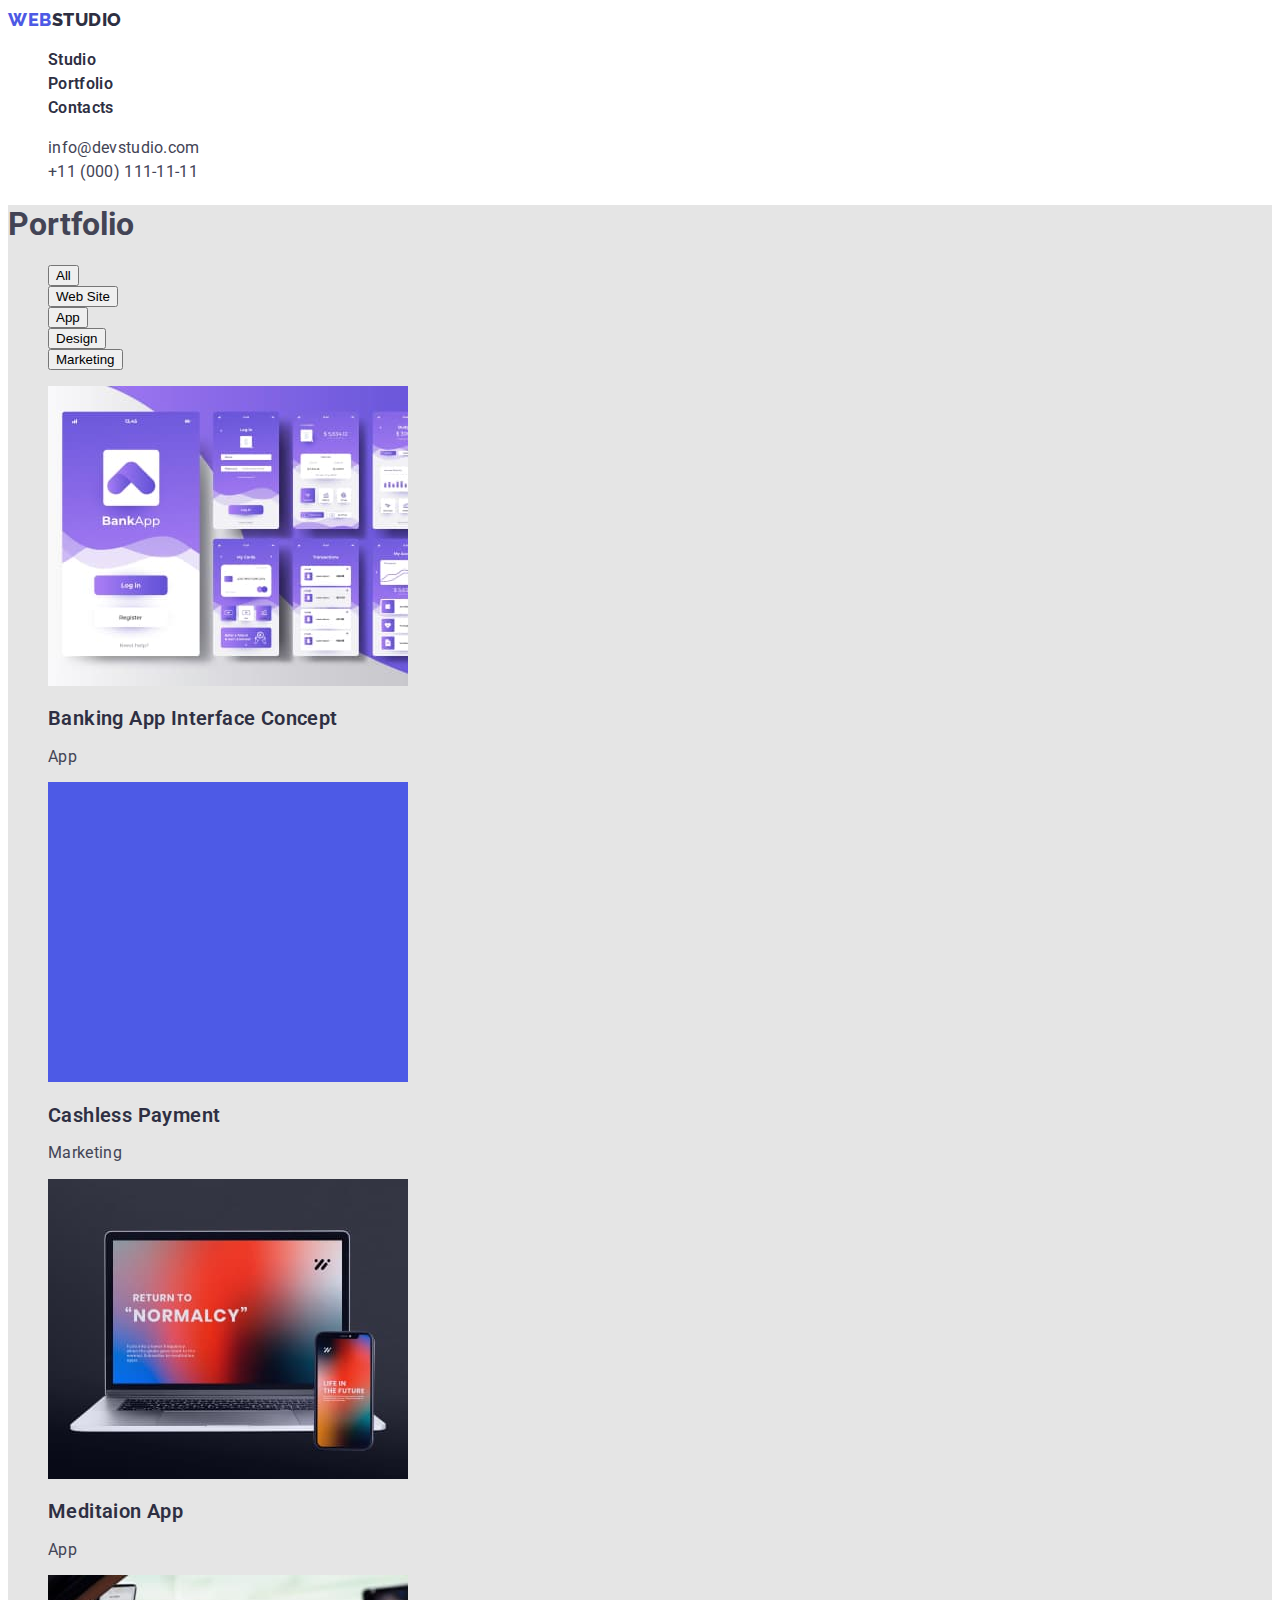
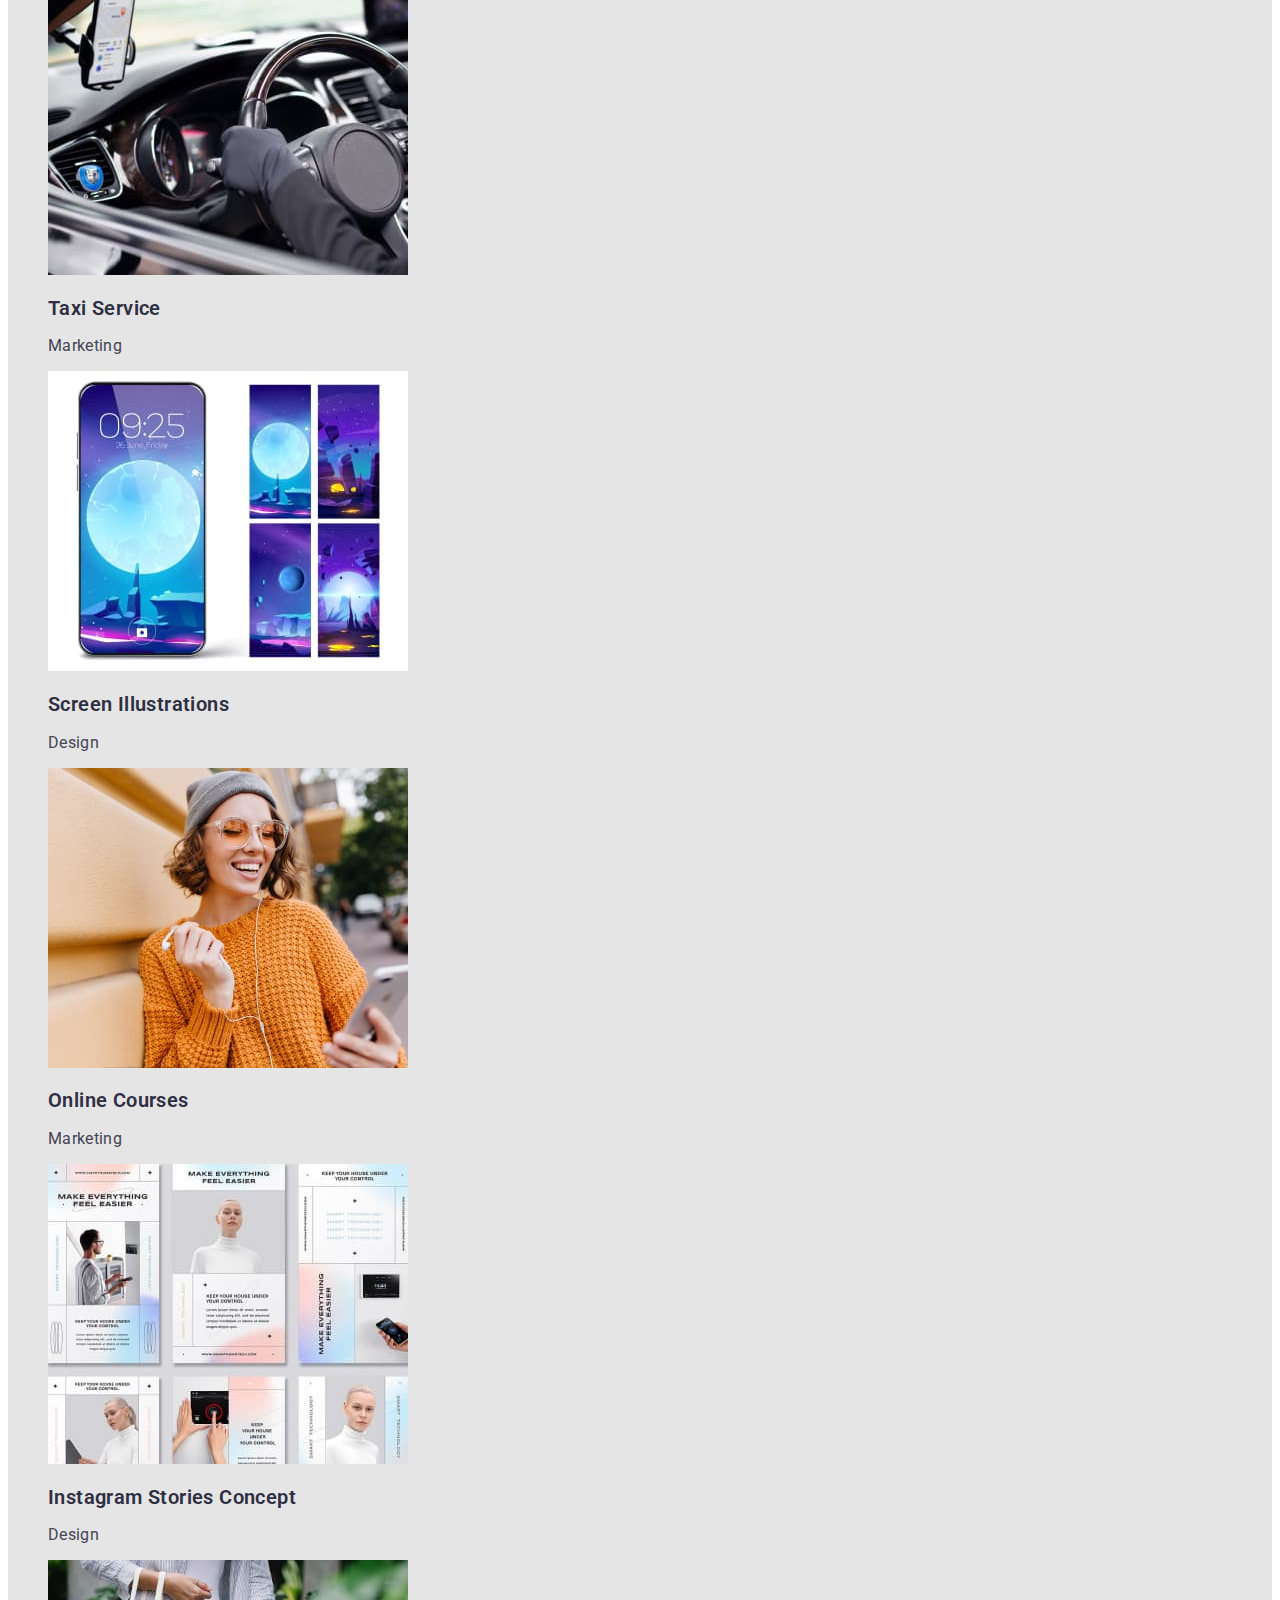
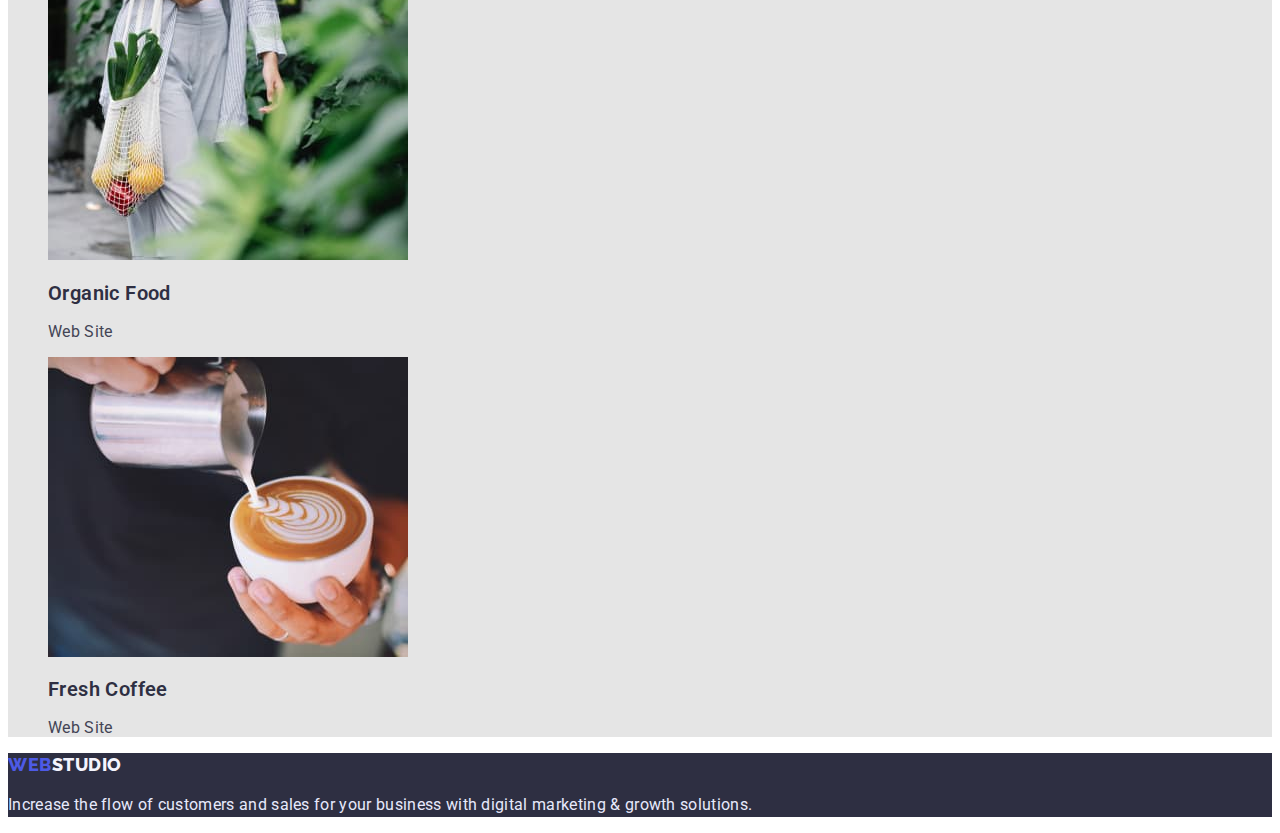
==== portfolio.html @ 45d9850c "commit" ====
<!DOCTYPE html>
<html lang="en">
<head>
  <meta charset="UTF-8">
  <meta http-equiv="X-UA-Compatible" content="IE=edge">
  <meta name="viewport" content="width=device-width, initial-scale=1.0">
  <title>Home_work 2</title>
  <link rel="stylesheet" href="./css/style.css">
    <link rel="preconnect" href="https://fonts.googleapis.com">
    <link rel="preconnect" href="https://fonts.gstatic.com" crossorigin>
    <link href="https://fonts.googleapis.com/css2?family=Montserrat:wght@400;700&family=Raleway:wght@800&family=Roboto:wght@500;700&display=swap" rel="stylesheet">
</head>
<body>
  <header class="head">
    <nav>
      <a href="./index.html" class="logo">Web<span class="accent-header-logo">Studio</span></a>

      <ul class="nav-list list">
        <li class="list-item"><a href="./" class="nav-a">Studio</a></li>
        <li class="list-item"><a href="./portfolio.html" class="nav-a"> Portfolio</a></li>
        <li class="list-item"><a href="" class="nav-a">Contacts</a></li>
      </ul>
    </nav>
    <ul class="contact list">
      <li class="contact-item"><a href="mailto:info@devstudio.com" class="contact-a">info@devstudio.com</a></li>
      <li class="contact-item"><a href="tel:+110001111111" class="contact-a">+11 (000) 111-11-11</a></li>
    </ul>

  </header>
  <main>
    <section class="portfolio">
      <h1 class="portfolio-title">Portfolio</h1>
    <ul class="portfolio-button-list">
      <li class="portfolio-button list"><button type="button">All</button></li>
      <li class="portfolio-button list"><button type="button">Web Site</button></li>
      <li class="portfolio-button list"><button type="button">App</button></li>
      <li class="portfolio-button list"><button type="button">Design</button></li>
      <li class="portfolio-button list"><button type="button">Marketing</button></li>
    </ul>

    <ul class="portfolio-list list">
      <li class="portfolio-item">
        <img src="./img/banking_app.jpg" alt="Banking app" width="360" height="300">
        <h2 class="portfolio-secondly-title">Banking App Interface Concept</h2>
        <p class="portfolio-descr">App</p>
      </li>
      <li class="portfolio-item">
        <img src="./img/cashless.jpg" alt="Cashless Payment" width="360" height="300">
        <h2 class="portfolio-secondly-title">Cashless Payment</h2>
        <p class="portfolio-descr">Marketing</p>
      </li>
      <li class="portfolio-item">
        <img src="./img/medidation.jpg" alt="Meditaion App" width="360" height="300">
        <h2 class="portfolio-secondly-title">Meditaion App</h2>
        <p class="portfolio-descr">App</p>
      </li>
      <li class="portfolio-item">
        <img src="./img/taxi.jpg" alt="Taxi Service" width="360" height="300" width="360" height="300">
        <h2 class="portfolio-secondly-title">Taxi Service</h2>
        <p class="portfolio-descr">Marketing</p>
      </li>
      <li class="portfolio-item">
        <img src="./img/screen.jpg" alt="Screen Illustrations" width="360" height="300">
        <h2 class="portfolio-secondly-title">Screen Illustrations</h2>
        <p class="portfolio-descr">Design</p>
      </li>
      <li class="portfolio-item">
        <img src="./img/online.jpg" alt="Online Courses" width="360" height="300">
        <h2 class="portfolio-secondly-title">Online Courses</h2>
        <p class="portfolio-descr">Marketing</p>
      </li>
      <li class="portfolio-item">
        <img src="./img/instagram.jpg" alt="Stories Concept" width="360" height="300">
        <h2 class="portfolio-secondly-title">Instagram Stories Concept</h2>
        <p class="portfolio-descr">Design</p>
      </li>
      <li class="portfolio-item">
        <img src="./img/food.jpg" alt="Organic Food" width="360" height="300">
        <h2 class="portfolio-secondly-title">Organic Food</h2>
        <p class="portfolio-descr">Web Site</p>
      </li>
      <li class="portfolio-item">
        <img src="./img/coffe.jpg" alt="Coffe" width="360" height="300">
        <h2 class="portfolio-secondly-title">Fresh Coffee</h2>
        <p class="portfolio-descr">Web Site</p>
      </li>
    </ul>
  </section>


  </main>
  <footer class="foot">
    <a href="./index.html" class="logo">Web<span class="accent-footer-logo">Studio</span></a>
    <p class="foot-text">
      Increase the flow of customers and 
      sales for your business with digital 
      marketing & growth solutions.
    </p>
  </footer>

  
</body>
</html>
---- css/style.css ----
/* colors button  #4D5AE5 */
/* primary colors  headlines #2E2F42 */
/* colors text #434455 */
/* text in footer  #E7E9FC */
/* h1 button text #FFFFFF */

body {
  font-family: 'Roboto', sans-serif;
  font-weight: 500;
  color: #434455;
}
 .list {
  list-style: none;
 }

/* ----LOGO---- */
.logo {
  font-family: 'Raleway',sans-serif;
  font-weight: 800;
  font-size: 18px;
  line-height: 1.33;
  display: flex;
  align-items: center;
  letter-spacing: 0.03em;
  text-transform: uppercase;
  color: #4D5AE5;
  text-decoration: none;


}
.accent-header-logo{
  color:#2E2F42

}


/* ----HEADER---- */
.head {
  /* position: absolute;
  width: 1440px;
  height: 72px;
  left: 0px;
  top: 0px; */
  background: #FFFFFF;
}

.nav-list {
  
}
.list-item {
  font-weight: 600;
  font-size: 16px;
  line-height: 1.5;
  letter-spacing: 0.02em;
  color: #2E2F42;
  text-decoration: none;

}
.contact {
  
}
.contact-item {
  
}

.nav-a {
  text-decoration: none;
  font-weight: 600;
  font-size: 16px;
  line-height: 24px;
  letter-spacing: 0.02em;
  color: #2E2F42;
}

.nav-a:hover,
.nav-a:focus {
  color: #4D5AE5;
}

.contact-a {
  font-weight: 400;
  font-size: 16px;
  line-height: 24px;
  letter-spacing: 0.02em;
  color: #434455;
  text-decoration: none;
}

/* ----HERO---- */
.hero {
  background: #2E2F42;
}
.hero-title {
  font-weight: 600;
  font-size: 56px;
  line-height: 1.07;
  text-align: center;
  letter-spacing: 0.02em;
  color: #FFFFFF;
}
.hero-button {
  font-family: inherit;
  background: #4D5AE5;
  font-weight: 600;
  font-size: 16px;
  line-height: 1.18;
  display: flex;
  align-items: center;
  letter-spacing: 0.04em;
  color: #FFFFFF;

}

/* ----SKILLS---- */
.skills {
  background: #E5E5E5;
}
.skills-title {
}
.skills-list {
}
.skills-item {
}
.skills-pre-title {
  font-weight: 600;
  font-size: 20px;
  line-height: 1.2;
  letter-spacing: 0.02em;
  color: #2E2F42;
}
.skills-text {
  font-weight: 400;
  font-size: 16px;
  line-height: 1.5;
  letter-spacing: 0.02em;
}


/* ----WORK---- */
.work {
  background: #E5E5E5;
}
.work-title {
  font-weight: 800;
  font-size: 36px;
  line-height: 1.11;
  text-align: center;
  letter-spacing: 0.02em;
  text-transform: capitalize;
  color: #2E2F42;

}
.work-list {
}
.work-item {
}

/* ----TEAM---- */
.team {
  background:#F4F4FD;
}
.team-title {
  font-weight: 600;
  font-size: 36px;
  line-height: 1.11;
  text-align: center;
  letter-spacing: 0.02em;
  text-transform: capitalize;
  color: #2E2F42;
}
.team-list {
}
.team-item {
}

.team-name {
  font-weight: 600;
  font-size: 20px;
  line-height: 24px;
  letter-spacing: 0.02em;
  color: #2E2F42;

}

.team-text {
  font-weight: 400;
  font-size: 16px;
  line-height: 1.5;
  letter-spacing: 0.02em;

}

/* ----FOOTER---- */
.foot {
  background: #2E2F42;
}

.accent-footer-logo {
  color: #F4F4FD;

}
.foot-text {
  font-weight: 400;
  font-size: 16px;
  line-height: 1.5;
  letter-spacing: 0.02em;
  color: #E7E9FC;

}

/* ----PORTFOLIO---- */

.portfolio {
  background: #E5E5E5;
}
.portfolio-title {
}
.portfolio-button-list {
}
.portfolio-button {
  font-family: inherit;
  font-weight: 600;
  font-size: 16px;
  line-height: 1.5;
  display: flex;
  align-items: center;
  text-align: center;
  letter-spacing: 0.04em;
  color: #FFFFFF;
}

.portfolio-button:hover,
.portfolio-button:focus {
  color: #4D5AE5;
}

.portfolio-list {
}
.portfolio-item {
}
.portfolio-secondly-title {
  font-weight: 600;
  font-size: 20px;
  line-height: 1.2;
  letter-spacing: 0.02em;
  color: #2E2F42;
}
.portfolio-descr {
  font-weight: 400;
  font-size: 16px;
  line-height: 1.2;
  letter-spacing: 0.02em;
}
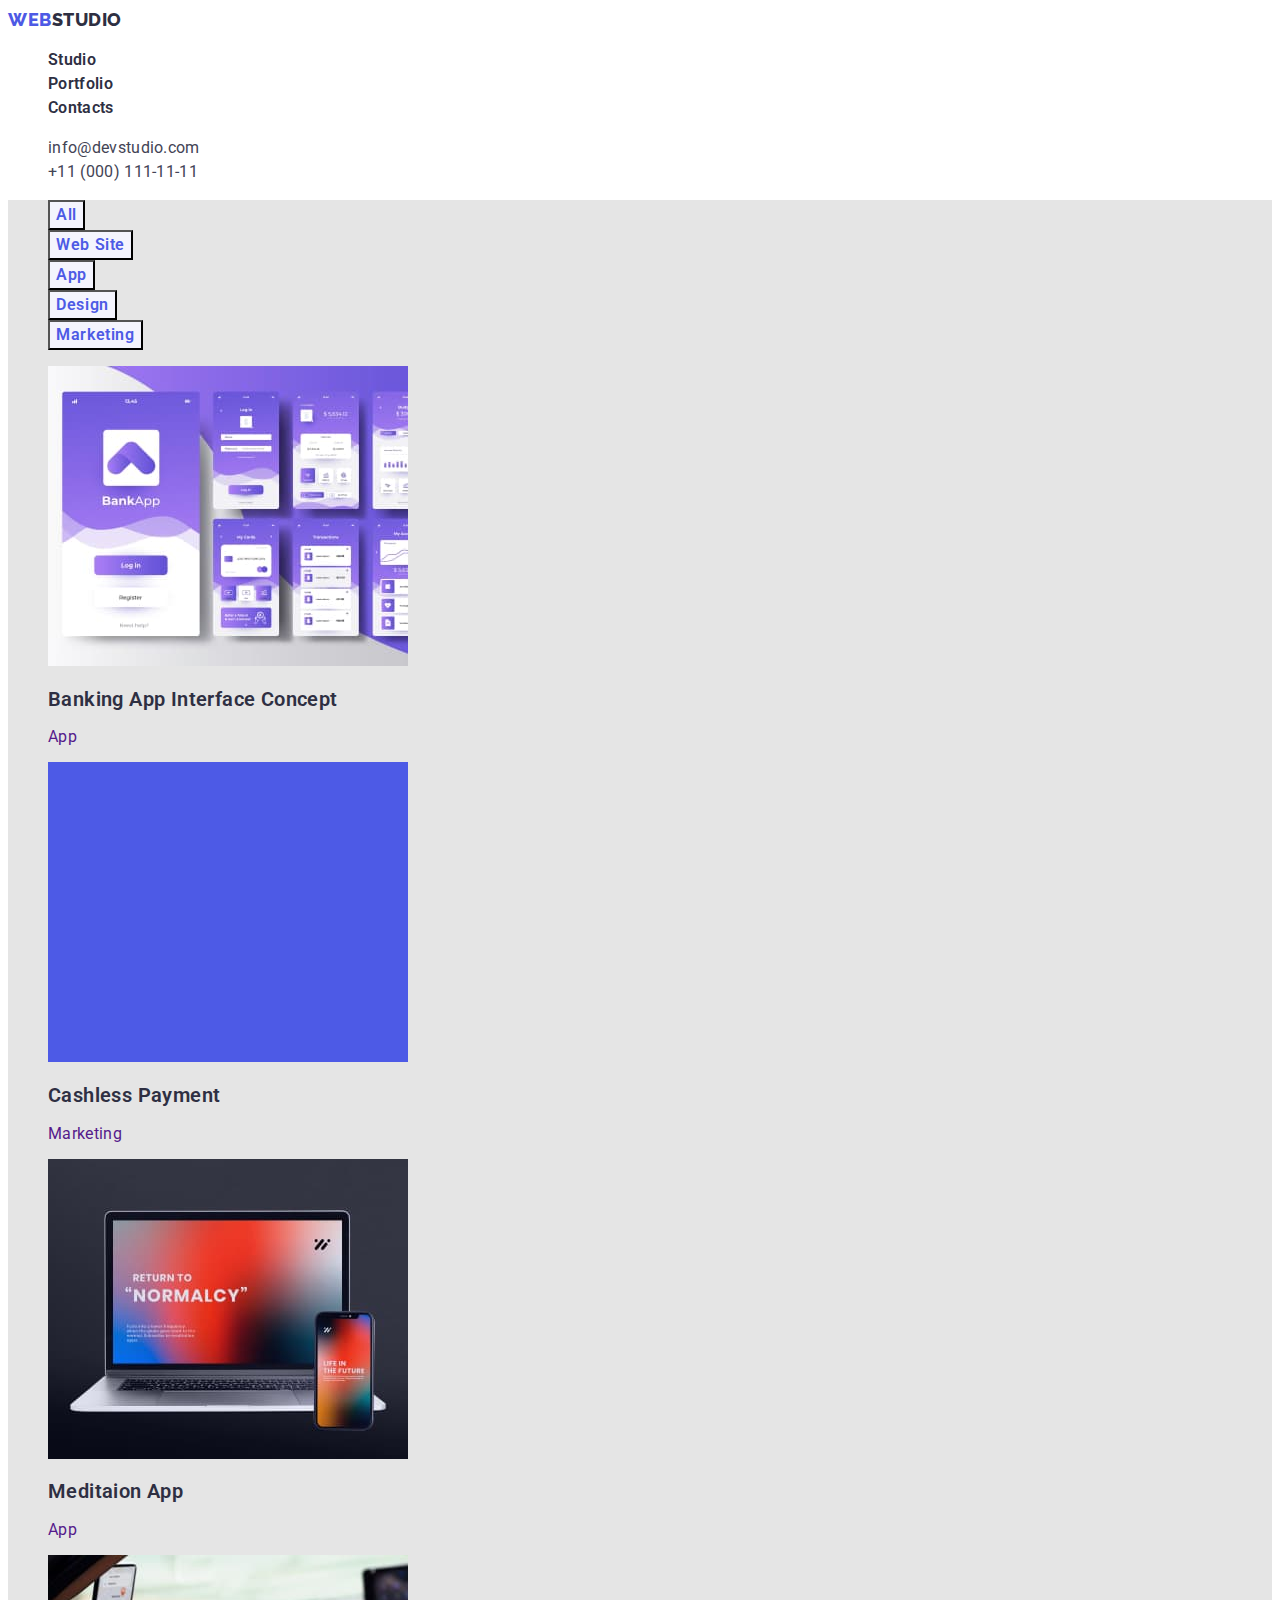
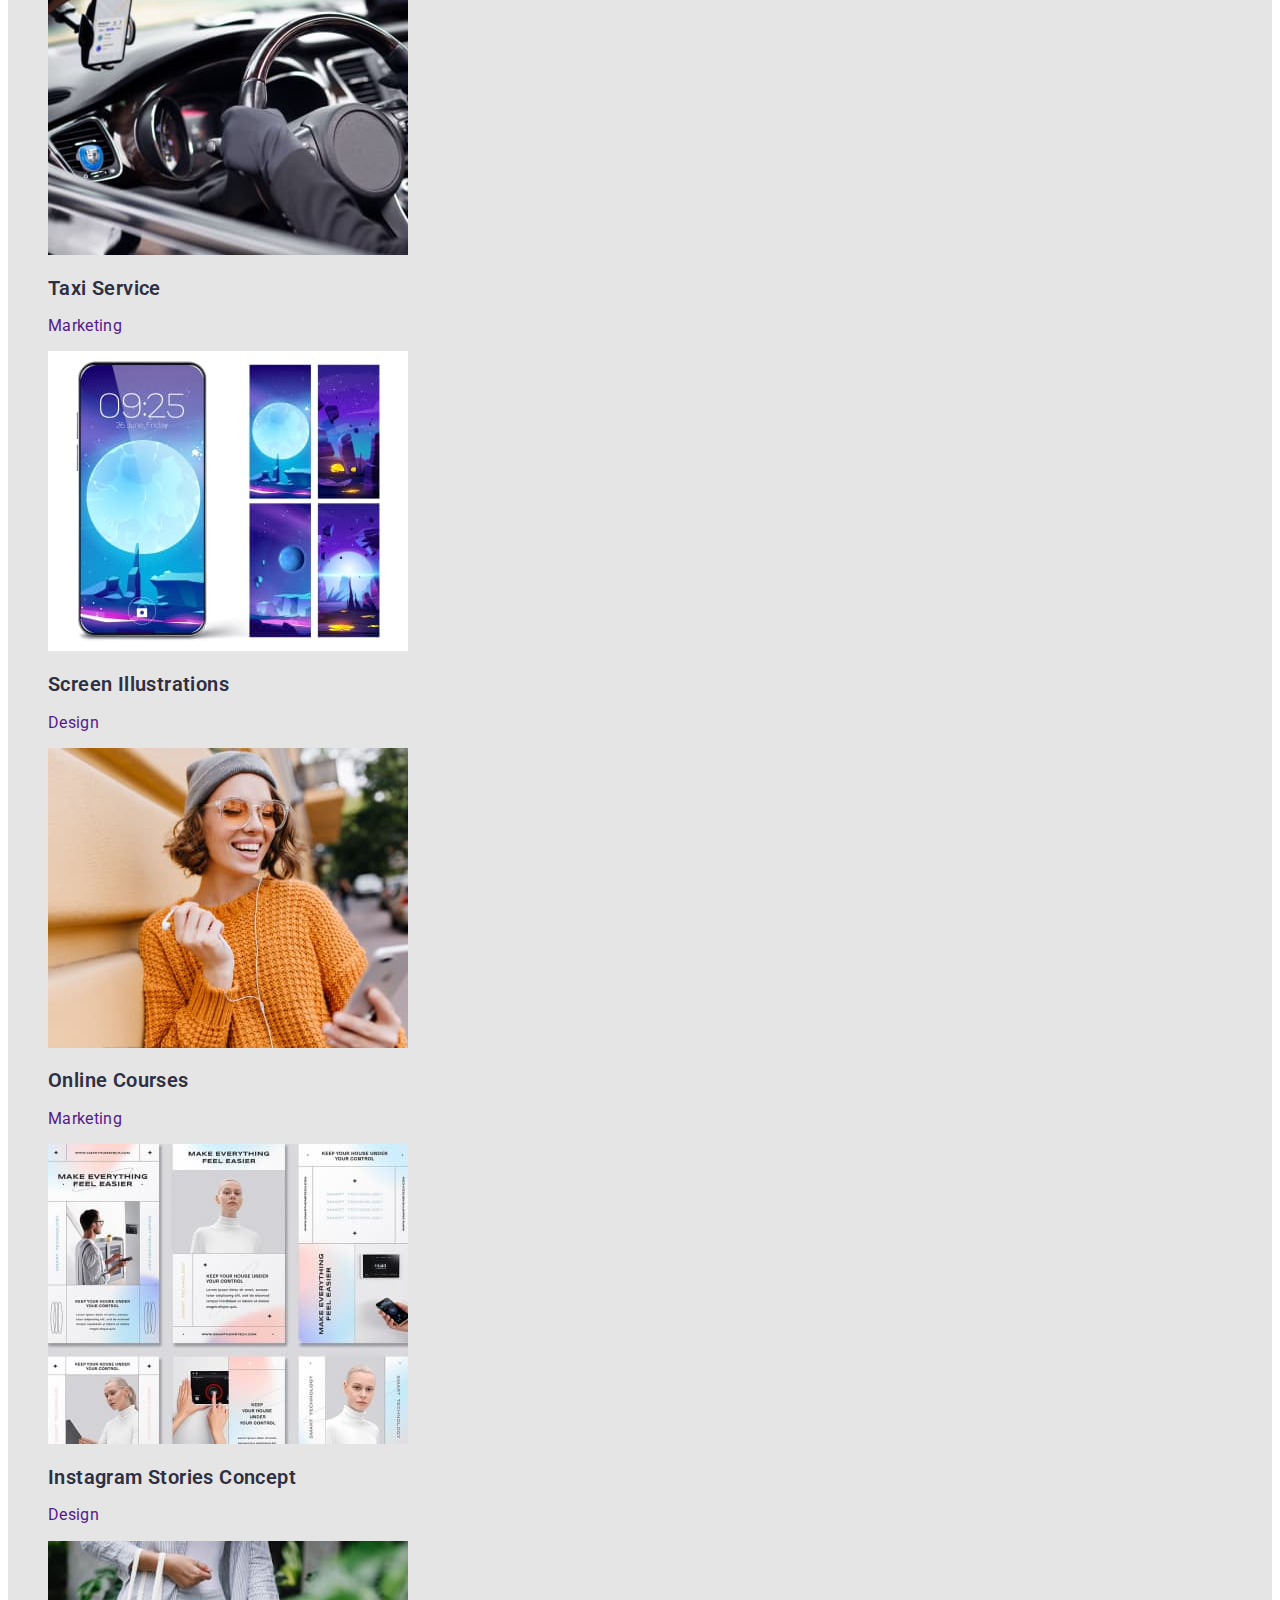
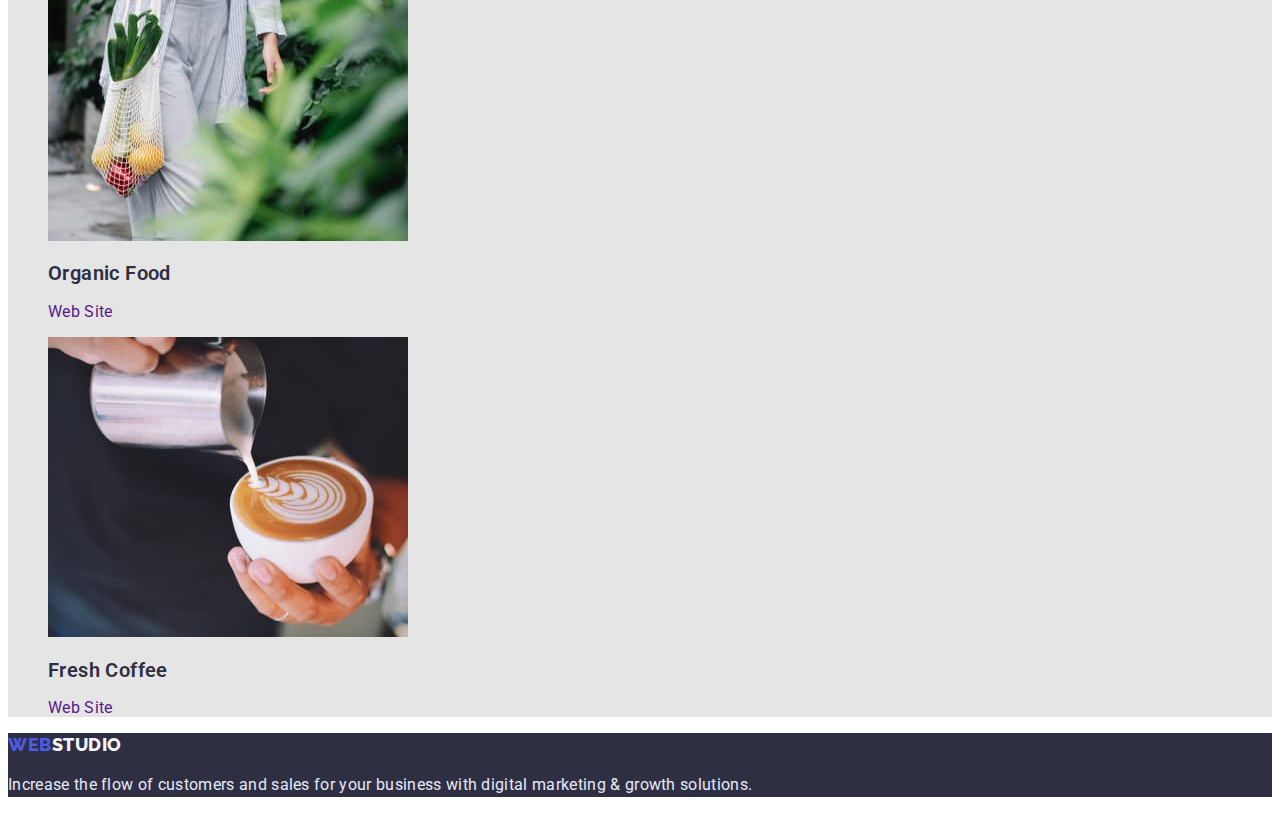
==== commit 88e9d2fe: "new commit" ====
--- a/portfolio.html
+++ b/portfolio.html
@@ -29,60 +29,78 @@
   </header>
   <main>
     <section class="portfolio">
-      <h1 class="portfolio-title">Portfolio</h1>
+      <h1 class="portfolio-title visually-hidden">Portfolio</h1>
     <ul class="portfolio-button-list">
-      <li class="portfolio-button list"><button type="button">All</button></li>
-      <li class="portfolio-button list"><button type="button">Web Site</button></li>
-      <li class="portfolio-button list"><button type="button">App</button></li>
-      <li class="portfolio-button list"><button type="button">Design</button></li>
-      <li class="portfolio-button list"><button type="button">Marketing</button></li>
+      <li class="portfolio-button list"><button type="button" class="button-item">All</button></li>
+      <li class="portfolio-button list"><button type="button" class="button-item">Web Site</button></li>
+      <li class="portfolio-button list"><button type="button" class="button-item">App</button></li>
+      <li class="portfolio-button list"><button type="button" class="button-item">Design</button></li>
+      <li class="portfolio-button list"><button type="button" class="button-item">Marketing</button></li>
     </ul>
 
     <ul class="portfolio-list list">
       <li class="portfolio-item">
-        <img src="./img/banking_app.jpg" alt="Banking app" width="360" height="300">
+        <a href="" class="text-decor">
+          <img src="./img/banking_app.jpg" alt="Banking app" width="360" height="300">
         <h2 class="portfolio-secondly-title">Banking App Interface Concept</h2>
         <p class="portfolio-descr">App</p>
+        </a>
       </li>
       <li class="portfolio-item">
-        <img src="./img/cashless.jpg" alt="Cashless Payment" width="360" height="300">
-        <h2 class="portfolio-secondly-title">Cashless Payment</h2>
-        <p class="portfolio-descr">Marketing</p>
+        <a href="" class="text-decor">
+          <img src="./img/cashless.jpg" alt="Cashless Payment" width="360" height="300">
+          <h2 class="portfolio-secondly-title">Cashless Payment</h2>
+          <p class="portfolio-descr">Marketing</p>
+        </a>
       </li>
       <li class="portfolio-item">
-        <img src="./img/medidation.jpg" alt="Meditaion App" width="360" height="300">
-        <h2 class="portfolio-secondly-title">Meditaion App</h2>
-        <p class="portfolio-descr">App</p>
+         <a href="" class="text-decor">
+          <img src="./img/medidation.jpg" alt="Meditaion App" width="360" height="300">
+          <h2 class="portfolio-secondly-title">Meditaion App</h2>
+          <p class="portfolio-descr">App</p>
+         </a>
       </li>
       <li class="portfolio-item">
-        <img src="./img/taxi.jpg" alt="Taxi Service" width="360" height="300" width="360" height="300">
-        <h2 class="portfolio-secondly-title">Taxi Service</h2>
-        <p class="portfolio-descr">Marketing</p>
+        <a href="" class="text-decor">
+          <img src="./img/taxi.jpg" alt="Taxi Service" width="360" height="300" width="360" height="300">
+          <h2 class="portfolio-secondly-title">Taxi Service</h2>
+          <p class="portfolio-descr">Marketing</p>
+        </a>
       </li>
       <li class="portfolio-item">
-        <img src="./img/screen.jpg" alt="Screen Illustrations" width="360" height="300">
-        <h2 class="portfolio-secondly-title">Screen Illustrations</h2>
-        <p class="portfolio-descr">Design</p>
+        <a href="" class="text-decor">
+          <img src="./img/screen.jpg" alt="Screen Illustrations" width="360" height="300">
+          <h2 class="portfolio-secondly-title">Screen Illustrations</h2>
+          <p class="portfolio-descr">Design</p>
+        </a>
       </li>
       <li class="portfolio-item">
-        <img src="./img/online.jpg" alt="Online Courses" width="360" height="300">
-        <h2 class="portfolio-secondly-title">Online Courses</h2>
-        <p class="portfolio-descr">Marketing</p>
+        <a href="" class="text-decor">
+          <img src="./img/online.jpg" alt="Online Courses" width="360" height="300">
+          <h2 class="portfolio-secondly-title">Online Courses</h2>
+          <p class="portfolio-descr">Marketing</p>
+        </a>
       </li>
       <li class="portfolio-item">
-        <img src="./img/instagram.jpg" alt="Stories Concept" width="360" height="300">
-        <h2 class="portfolio-secondly-title">Instagram Stories Concept</h2>
-        <p class="portfolio-descr">Design</p>
+        <a href="" class="text-decor">
+          <img src="./img/instagram.jpg" alt="Stories Concept" width="360" height="300">
+          <h2 class="portfolio-secondly-title">Instagram Stories Concept</h2>
+          <p class="portfolio-descr">Design</p>
+        </a>
       </li>
       <li class="portfolio-item">
-        <img src="./img/food.jpg" alt="Organic Food" width="360" height="300">
-        <h2 class="portfolio-secondly-title">Organic Food</h2>
-        <p class="portfolio-descr">Web Site</p>
+        <a href=""class="text-decor"> 
+          <img src="./img/food.jpg" alt="Organic Food" width="360" height="300">
+          <h2 class="portfolio-secondly-title">Organic Food</h2>
+          <p class="portfolio-descr">Web Site</p>
+        </a>
       </li>
       <li class="portfolio-item">
-        <img src="./img/coffe.jpg" alt="Coffe" width="360" height="300">
-        <h2 class="portfolio-secondly-title">Fresh Coffee</h2>
-        <p class="portfolio-descr">Web Site</p>
+        <a href="" class="text-decor">
+          <img src="./img/coffe.jpg" alt="Coffe" width="360" height="300">
+          <h2 class="portfolio-secondly-title">Fresh Coffee</h2>
+          <p class="portfolio-descr">Web Site</p>
+        </a>
       </li>
     </ul>
   </section>
--- a/css/style.css
+++ b/css/style.css
@@ -9,9 +9,33 @@
   font-weight: 500;
   color: #434455;
 }
+:root {
+  --primary-button-color:#4D5AE5;
+  --color-headlines:#2E2F42;
+  --color-text:#434455;
+  --footer-text:#E7E9FC;
+  --button-h1:#FFFFFF;
+  --button-hover: #404BBF;
+  --button-portfolio:  #F4F4FD;
+}
  .list {
   list-style: none;
  }
+
+
+
+ .visually-hidden {
+  position: absolute;
+    white-space: nowrap;
+    width: 1px;
+    height: 1px;
+    overflow: hidden;
+    border: 0;
+    padding: 0;
+    clip: rect(0 0 0 0);
+    clip-path: inset(50%);
+    margin: -1px;
+} 
 
 /* ----LOGO---- */
 .logo {
@@ -19,17 +43,16 @@
   font-weight: 800;
   font-size: 18px;
   line-height: 1.33;
-  display: flex;
   align-items: center;
   letter-spacing: 0.03em;
   text-transform: uppercase;
-  color: #4D5AE5;
+  color: var(--primary-button-color);
   text-decoration: none;
 
 
 }
 .accent-header-logo{
-  color:#2E2F42
+  color: var(--color-headlines)
 
 }
 
@@ -41,7 +64,7 @@
   height: 72px;
   left: 0px;
   top: 0px; */
-  background: #FFFFFF;
+  background: var(--button-h1);
 }
 
 .nav-list {
@@ -52,7 +75,7 @@
   font-size: 16px;
   line-height: 1.5;
   letter-spacing: 0.02em;
-  color: #2E2F42;
+  color: var(--color-headlines);
   text-decoration: none;
 
 }
@@ -69,26 +92,36 @@
   font-size: 16px;
   line-height: 24px;
   letter-spacing: 0.02em;
-  color: #2E2F42;
+  color: var(--color-headlines);
 }
 
 .nav-a:hover,
 .nav-a:focus {
+  color: var(--primary-button-color);
+}
+
+.contact-a:hover,
+.contact-a:focus {
+  color: var(--primary-button-color);
+}
+
+/* .contact-item:hover,
+.contact-item:focus {
   color: #4D5AE5;
-}
+} */
 
 .contact-a {
   font-weight: 400;
   font-size: 16px;
   line-height: 24px;
   letter-spacing: 0.02em;
-  color: #434455;
+  color: var(--color-text);
   text-decoration: none;
 }
 
 /* ----HERO---- */
 .hero {
-  background: #2E2F42;
+  background: var(--color-headlines);
 }
 .hero-title {
   font-weight: 600;
@@ -96,24 +129,28 @@
   line-height: 1.07;
   text-align: center;
   letter-spacing: 0.02em;
-  color: #FFFFFF;
+  color: var(--button-h1);
 }
 .hero-button {
   font-family: inherit;
-  background: #4D5AE5;
+  background: var(--primary-button-color);
   font-weight: 600;
   font-size: 16px;
   line-height: 1.18;
-  display: flex;
   align-items: center;
   letter-spacing: 0.04em;
-  color: #FFFFFF;
-
+  color: var(--button-h1);
+  cursor:pointer;
+
+}
+
+.hero-button:hover,
+.hero-button:focus {
+  background: var(--button-hover);
 }
 
 /* ----SKILLS---- */
 .skills {
-  background: #E5E5E5;
 }
 .skills-title {
 }
@@ -126,7 +163,7 @@
   font-size: 20px;
   line-height: 1.2;
   letter-spacing: 0.02em;
-  color: #2E2F42;
+  color: var(--color-headlines);
 }
 .skills-text {
   font-weight: 400;
@@ -138,7 +175,6 @@
 
 /* ----WORK---- */
 .work {
-  background: #E5E5E5;
 }
 .work-title {
   font-weight: 800;
@@ -147,7 +183,7 @@
   text-align: center;
   letter-spacing: 0.02em;
   text-transform: capitalize;
-  color: #2E2F42;
+  color: var(--color-headlines);
 
 }
 .work-list {
@@ -166,7 +202,7 @@
   text-align: center;
   letter-spacing: 0.02em;
   text-transform: capitalize;
-  color: #2E2F42;
+  color: var(--color-headlines);
 }
 .team-list {
 }
@@ -178,7 +214,7 @@
   font-size: 20px;
   line-height: 24px;
   letter-spacing: 0.02em;
-  color: #2E2F42;
+  color: var(--color-headlines);
 
 }
 
@@ -192,7 +228,7 @@
 
 /* ----FOOTER---- */
 .foot {
-  background: #2E2F42;
+  background: var(--color-headlines);
 }
 
 .accent-footer-logo {
@@ -204,7 +240,7 @@
   font-size: 16px;
   line-height: 1.5;
   letter-spacing: 0.02em;
-  color: #E7E9FC;
+  color: var(--footer-text);
 
 }
 
@@ -218,36 +254,49 @@
 .portfolio-button-list {
 }
 .portfolio-button {
+
+}
+.button-item {
   font-family: inherit;
   font-weight: 600;
   font-size: 16px;
   line-height: 1.5;
-  display: flex;
   align-items: center;
   text-align: center;
   letter-spacing: 0.04em;
-  color: #FFFFFF;
-}
-
-.portfolio-button:hover,
-.portfolio-button:focus {
-  color: #4D5AE5;
+  color: var(--primary-button-color);
+  background: var(--button-portfolio);
+  cursor: pointer;
+
+  
+}
+
+.button-item:hover,
+.button-item:focus {
+  background: var(--primary-button-color);
+  color: var(--button-portfolio);
 }
 
 .portfolio-list {
 }
 .portfolio-item {
+  
 }
 .portfolio-secondly-title {
   font-weight: 600;
   font-size: 20px;
   line-height: 1.2;
   letter-spacing: 0.02em;
-  color: #2E2F42;
+  color: var(--color-headlines);
+
 }
 .portfolio-descr {
   font-weight: 400;
   font-size: 16px;
   line-height: 1.2;
   letter-spacing: 0.02em;
-}+  
+}
+.text-decor{
+  text-decoration: none;
+}
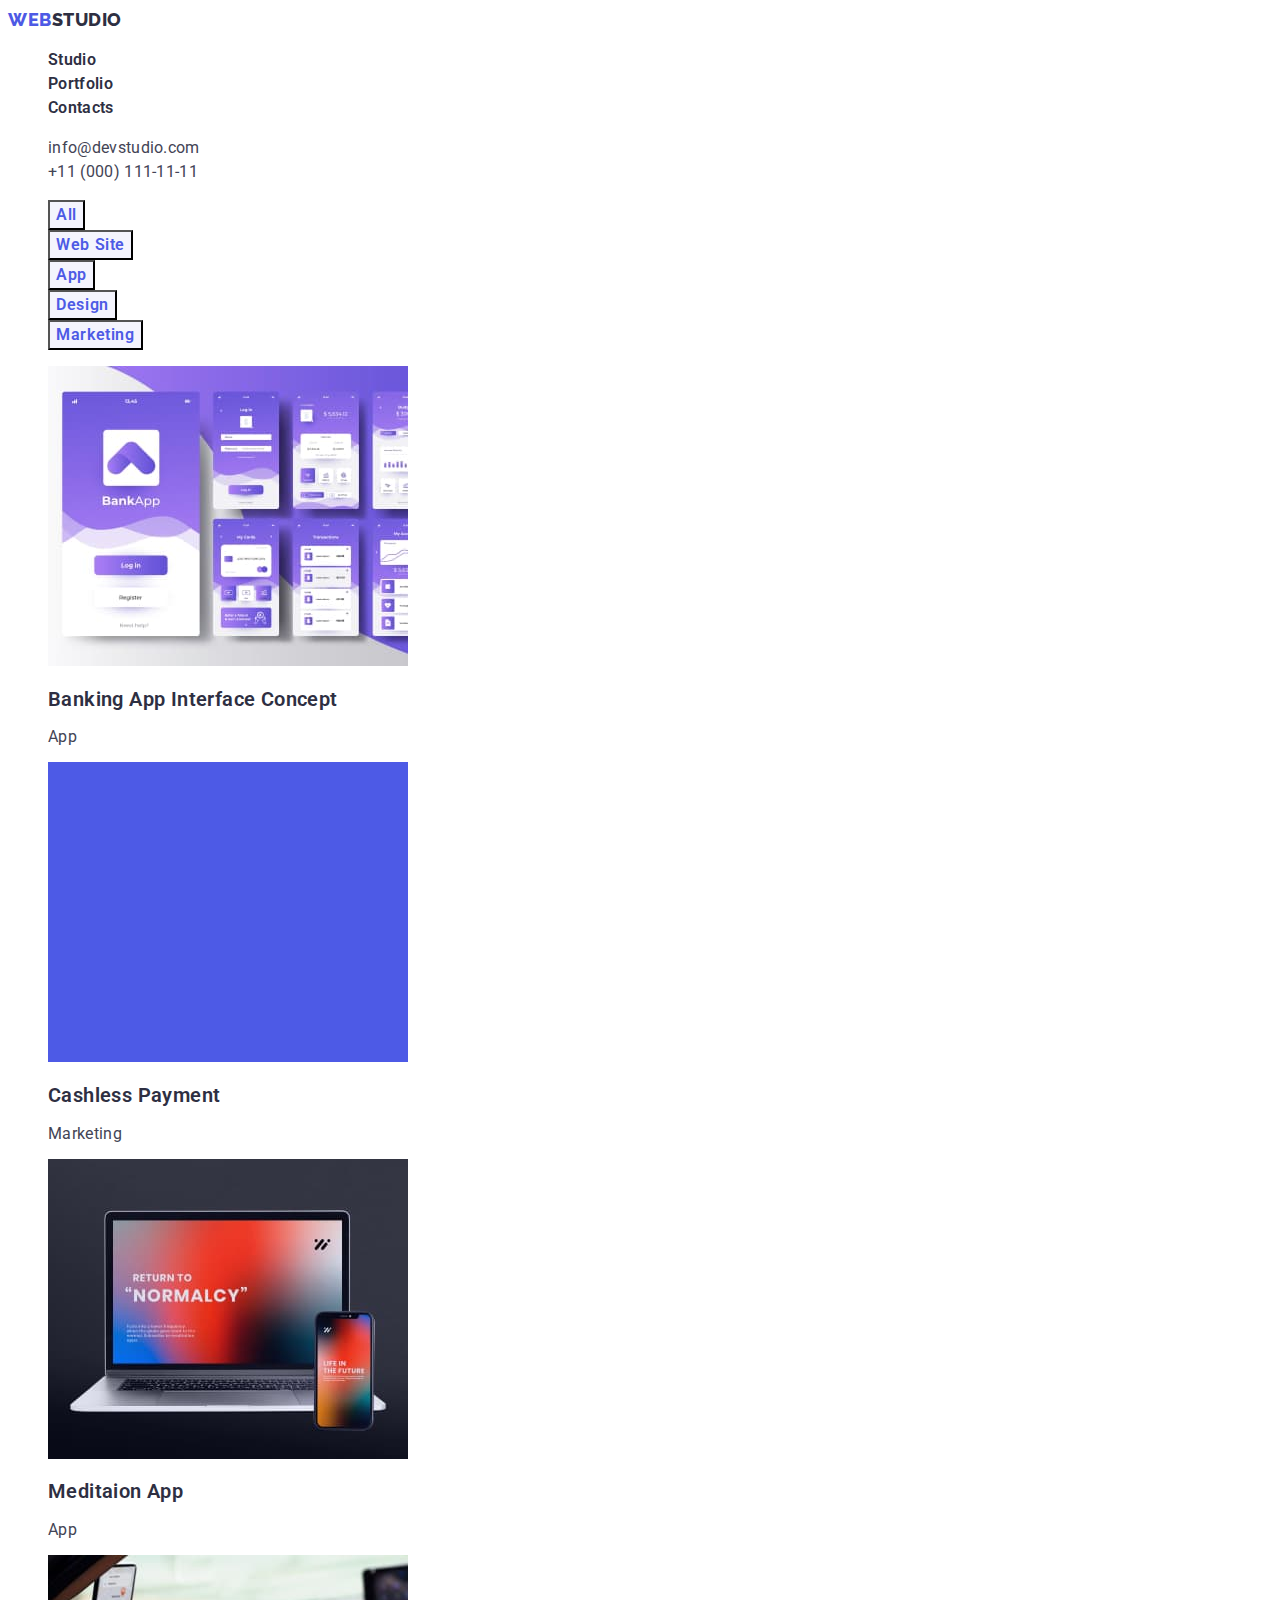
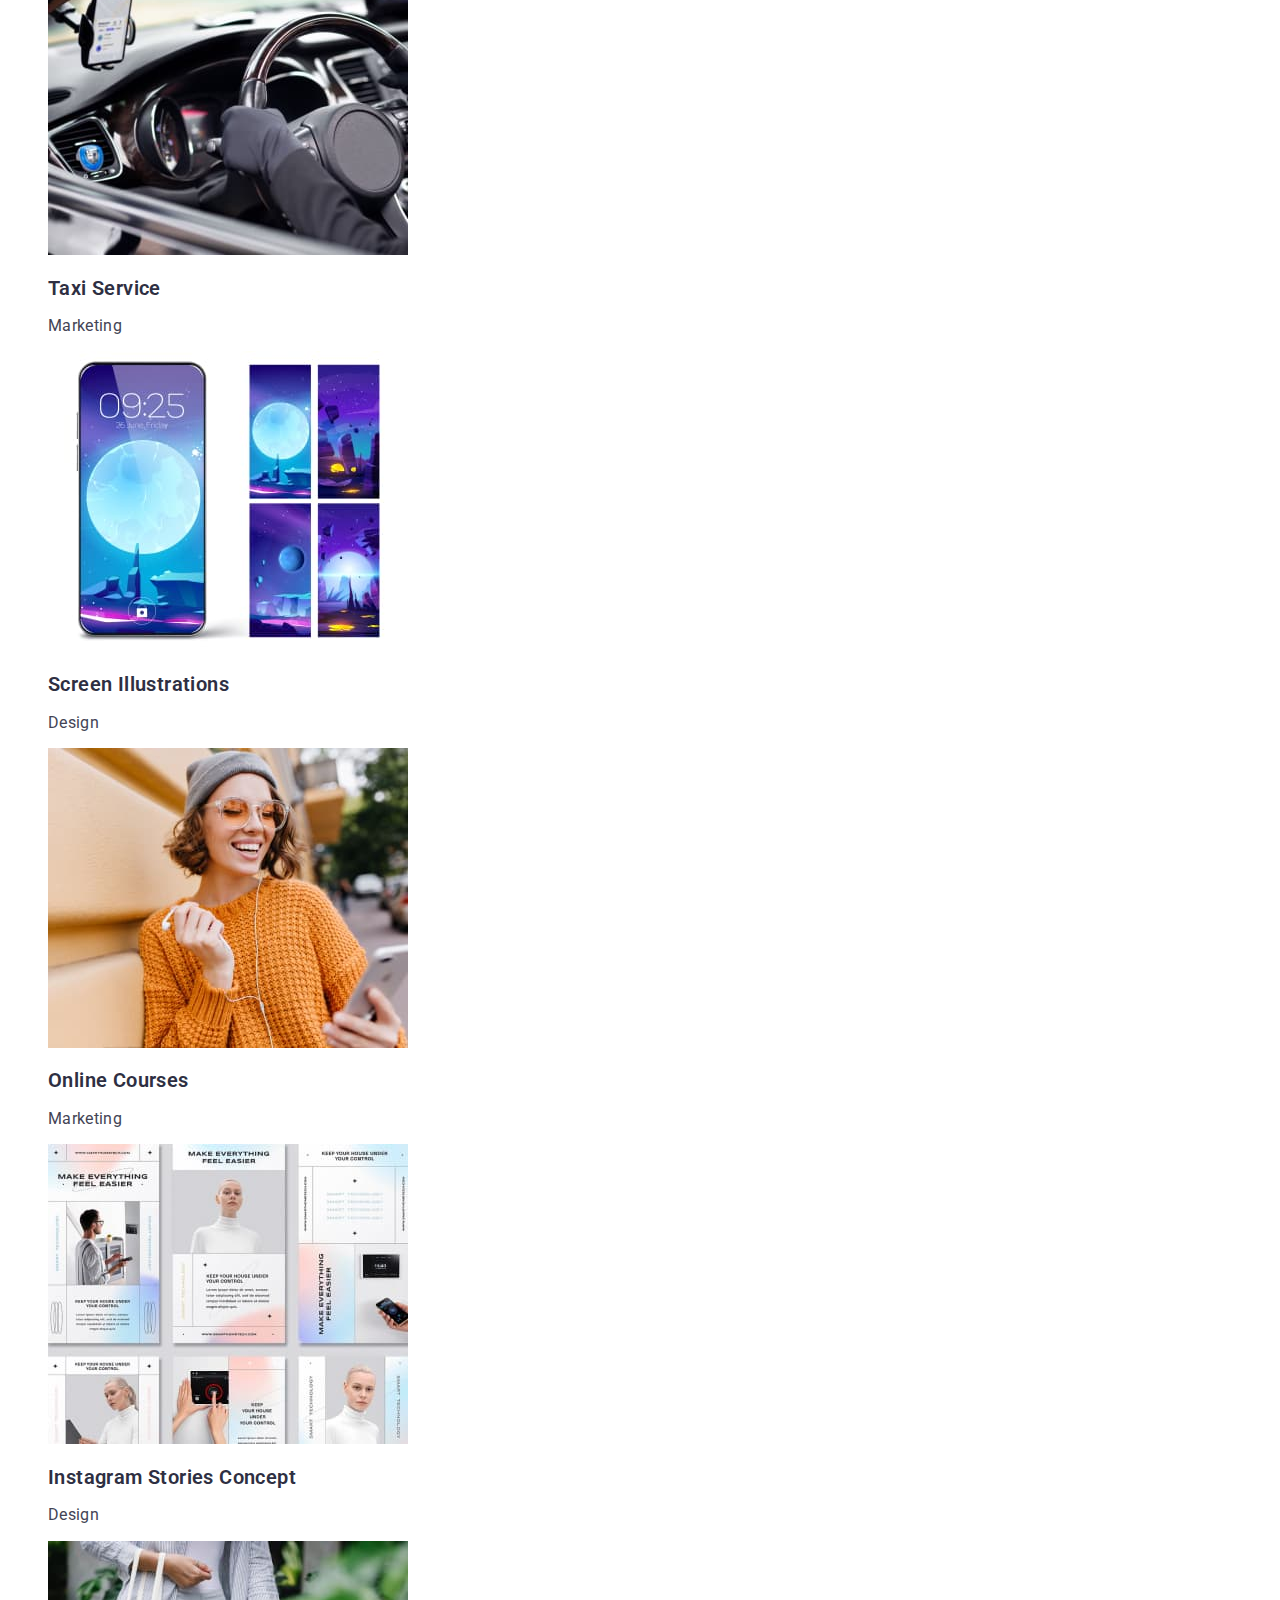
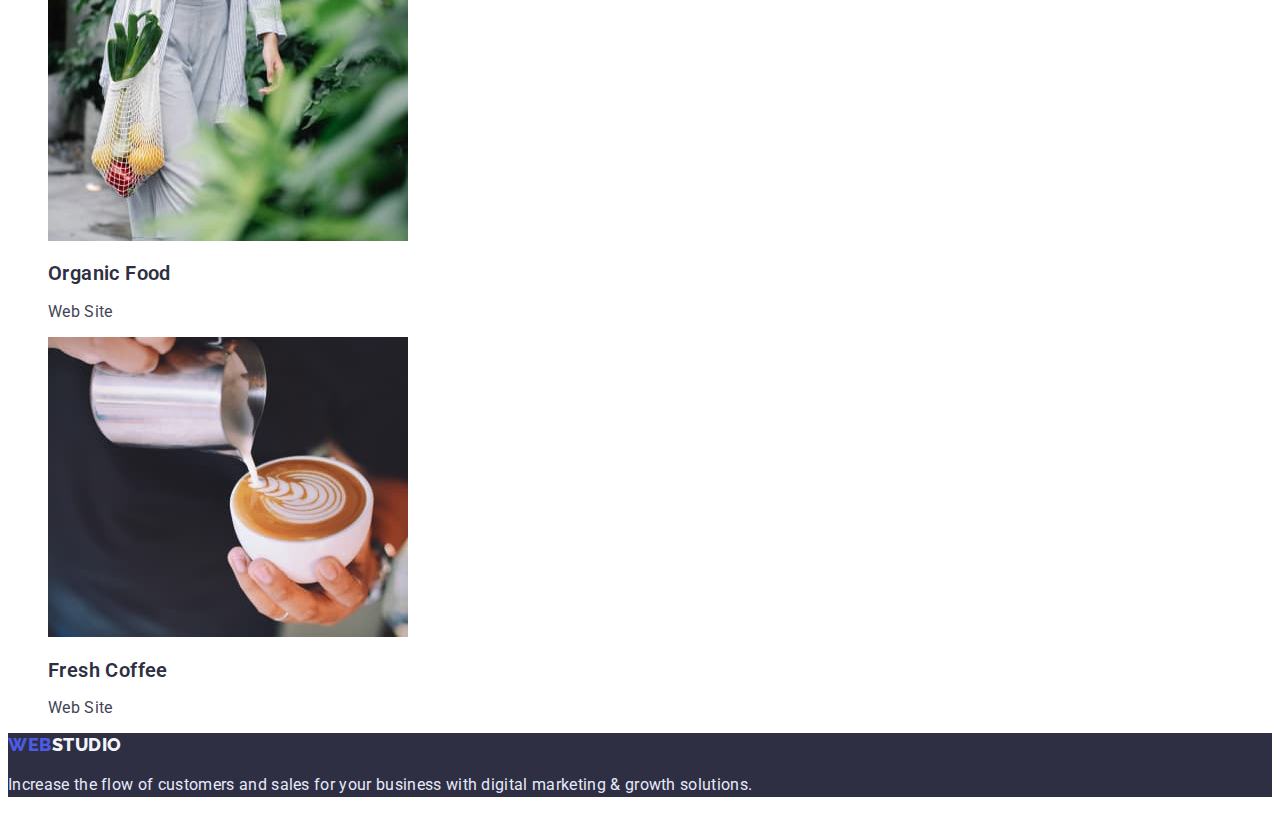
==== commit 8c49fc5f: "new commit" ====
--- a/portfolio.html
+++ b/portfolio.html
@@ -6,9 +6,9 @@
   <meta name="viewport" content="width=device-width, initial-scale=1.0">
   <title>Home_work 2</title>
   <link rel="stylesheet" href="./css/style.css">
-    <link rel="preconnect" href="https://fonts.googleapis.com">
-    <link rel="preconnect" href="https://fonts.gstatic.com" crossorigin>
-    <link href="https://fonts.googleapis.com/css2?family=Montserrat:wght@400;700&family=Raleway:wght@800&family=Roboto:wght@500;700&display=swap" rel="stylesheet">
+  <link rel="preconnect" href="https://fonts.googleapis.com">
+  <link rel="preconnect" href="https://fonts.gstatic.com" crossorigin>
+  <link href="https://fonts.googleapis.com/css2?family=Raleway:wght@800&family=Roboto:wght@400;500;700&display=swap" rel="stylesheet">
 </head>
 <body>
   <header class="head">
--- a/css/style.css
+++ b/css/style.css
@@ -90,7 +90,7 @@
   text-decoration: none;
   font-weight: 600;
   font-size: 16px;
-  line-height: 24px;
+  line-height: 1.5;
   letter-spacing: 0.02em;
   color: var(--color-headlines);
 }
@@ -113,7 +113,7 @@
 .contact-a {
   font-weight: 400;
   font-size: 16px;
-  line-height: 24px;
+  line-height: 1.5;
   letter-spacing: 0.02em;
   color: var(--color-text);
   text-decoration: none;
@@ -212,7 +212,7 @@
 .team-name {
   font-weight: 600;
   font-size: 20px;
-  line-height: 24px;
+  line-height: 1.2;
   letter-spacing: 0.02em;
   color: var(--color-headlines);
 
@@ -247,7 +247,7 @@
 /* ----PORTFOLIO---- */
 
 .portfolio {
-  background: #E5E5E5;
+  background: var(--button-h1);
 }
 .portfolio-title {
 }
@@ -295,6 +295,7 @@
   font-size: 16px;
   line-height: 1.2;
   letter-spacing: 0.02em;
+  color:var(--color-text)
   
 }
 .text-decor{
